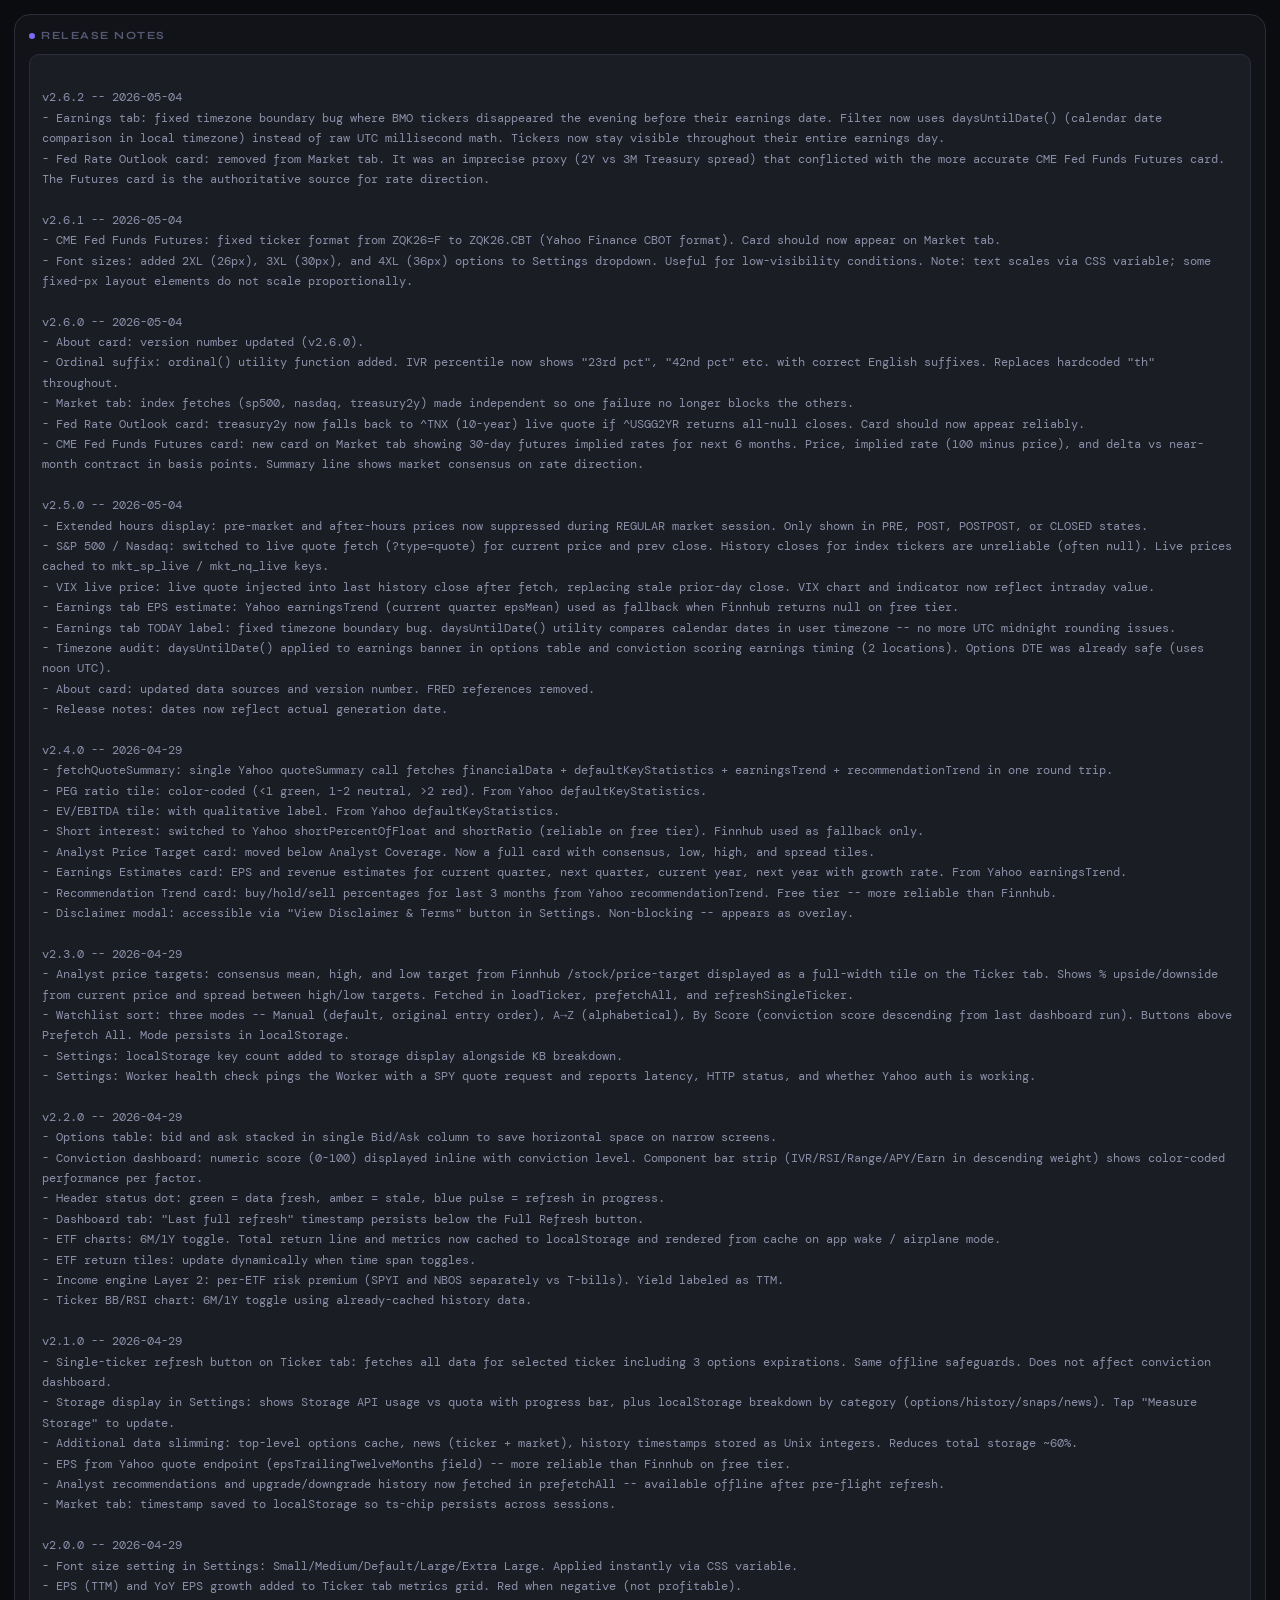
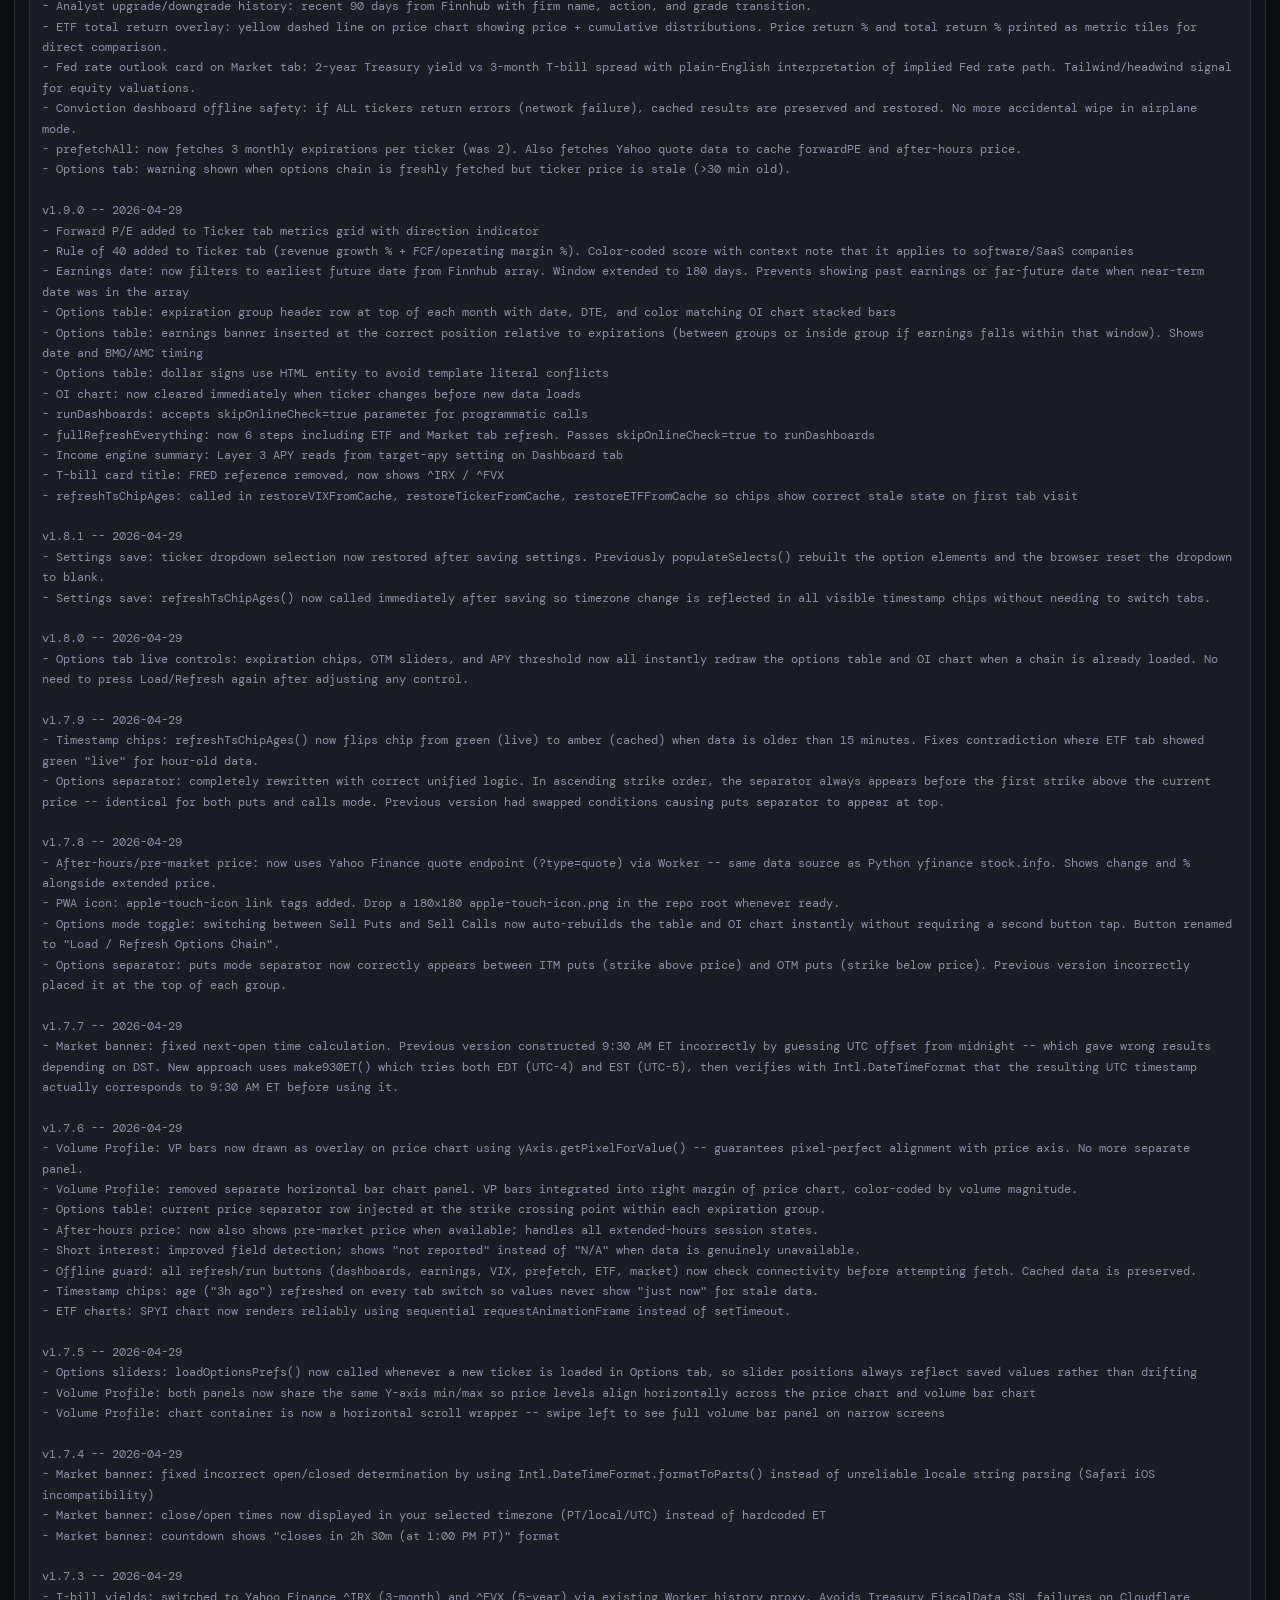
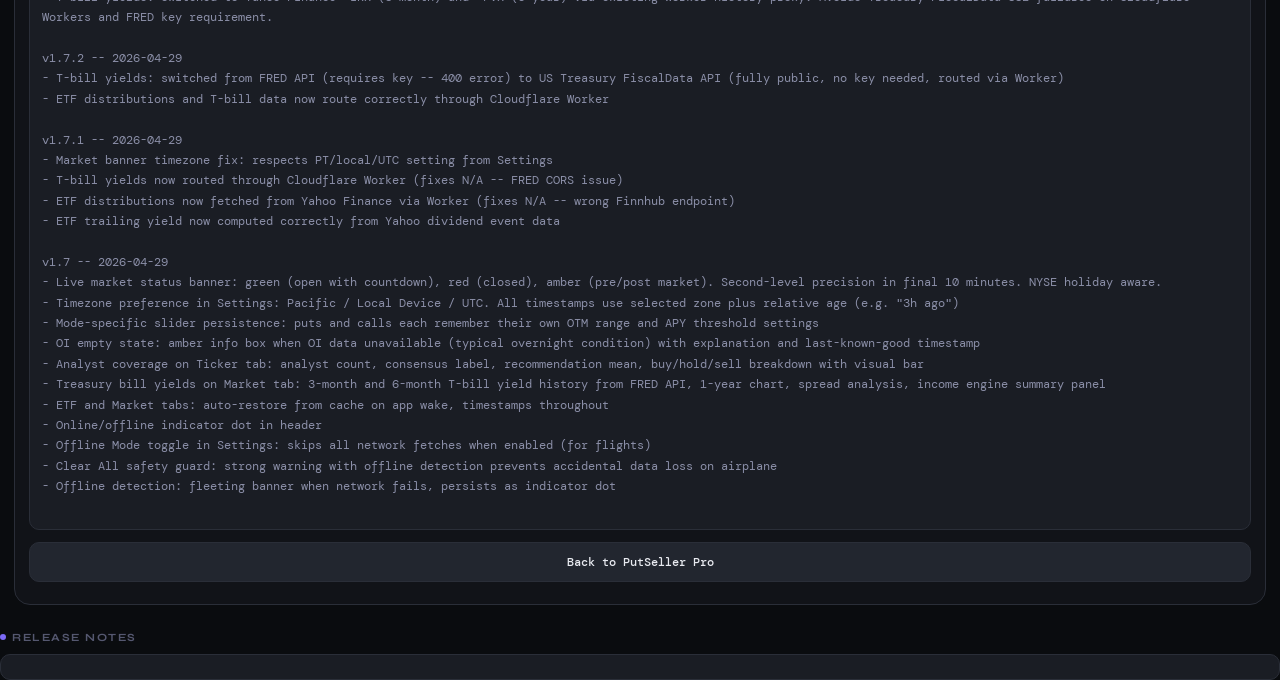
==== release-notes.html @ 483e10bd "Add release notes for versions 1.7.0 to 2.6.2 Added detailed release notes for versions 1.7.0 to 2.6" ====
<!DOCTYPE html>
<html lang="en">
<head>
  <meta charset="UTF-8">
  <meta name="viewport" content="width=device-width, initial-scale=1.0">
  <title>PutSeller Pro Release Notes</title>
  <link rel="stylesheet" href="./app.css">
</head>
<body>
  <div class="main">
    <div class="card">
      <div class="card-title">
        <span class="dot" style="background:var(--accent3)"></span>
        Release Notes
      </div>

      <div class="commentary" style="font-size:12px">
v2.6.2 -- 2026-05-04
- Earnings tab: fixed timezone boundary bug where BMO tickers disappeared the evening before their earnings date. Filter now uses daysUntilDate() (calendar date comparison in local timezone) instead of raw UTC millisecond math. Tickers now stay visible throughout their entire earnings day.
- Fed Rate Outlook card: removed from Market tab. It was an imprecise proxy (2Y vs 3M Treasury spread) that conflicted with the more accurate CME Fed Funds Futures card. The Futures card is the authoritative source for rate direction.

v2.6.1 -- 2026-05-04
- CME Fed Funds Futures: fixed ticker format from ZQK26=F to ZQK26.CBT (Yahoo Finance CBOT format). Card should now appear on Market tab.
- Font sizes: added 2XL (26px), 3XL (30px), and 4XL (36px) options to Settings dropdown. Useful for low-visibility conditions. Note: text scales via CSS variable; some fixed-px layout elements do not scale proportionally.

v2.6.0 -- 2026-05-04
- About card: version number updated (v2.6.0).
- Ordinal suffix: ordinal() utility function added. IVR percentile now shows "23rd pct", "42nd pct" etc. with correct English suffixes. Replaces hardcoded "th" throughout.
- Market tab: index fetches (sp500, nasdaq, treasury2y) made independent so one failure no longer blocks the others.
- Fed Rate Outlook card: treasury2y now falls back to ^TNX (10-year) live quote if ^USGG2YR returns all-null closes. Card should now appear reliably.
- CME Fed Funds Futures card: new card on Market tab showing 30-day futures implied rates for next 6 months. Price, implied rate (100 minus price), and delta vs near-month contract in basis points. Summary line shows market consensus on rate direction.

v2.5.0 -- 2026-05-04
- Extended hours display: pre-market and after-hours prices now suppressed during REGULAR market session. Only shown in PRE, POST, POSTPOST, or CLOSED states.
- S&P 500 / Nasdaq: switched to live quote fetch (?type=quote) for current price and prev close. History closes for index tickers are unreliable (often null). Live prices cached to mkt_sp_live / mkt_nq_live keys.
- VIX live price: live quote injected into last history close after fetch, replacing stale prior-day close. VIX chart and indicator now reflect intraday value.
- Earnings tab EPS estimate: Yahoo earningsTrend (current quarter epsMean) used as fallback when Finnhub returns null on free tier.
- Earnings tab TODAY label: fixed timezone boundary bug. daysUntilDate() utility compares calendar dates in user timezone -- no more UTC midnight rounding issues.
- Timezone audit: daysUntilDate() applied to earnings banner in options table and conviction scoring earnings timing (2 locations). Options DTE was already safe (uses noon UTC).
- About card: updated data sources and version number. FRED references removed.
- Release notes: dates now reflect actual generation date.

v2.4.0 -- 2026-04-29
- fetchQuoteSummary: single Yahoo quoteSummary call fetches financialData + defaultKeyStatistics + earningsTrend + recommendationTrend in one round trip.
- PEG ratio tile: color-coded (<1 green, 1-2 neutral, >2 red). From Yahoo defaultKeyStatistics.
- EV/EBITDA tile: with qualitative label. From Yahoo defaultKeyStatistics.
- Short interest: switched to Yahoo shortPercentOfFloat and shortRatio (reliable on free tier). Finnhub used as fallback only.
- Analyst Price Target card: moved below Analyst Coverage. Now a full card with consensus, low, high, and spread tiles.
- Earnings Estimates card: EPS and revenue estimates for current quarter, next quarter, current year, next year with growth rate. From Yahoo earningsTrend.
- Recommendation Trend card: buy/hold/sell percentages for last 3 months from Yahoo recommendationTrend. Free tier -- more reliable than Finnhub.
- Disclaimer modal: accessible via "View Disclaimer & Terms" button in Settings. Non-blocking -- appears as overlay.

v2.3.0 -- 2026-04-29
- Analyst price targets: consensus mean, high, and low target from Finnhub /stock/price-target displayed as a full-width tile on the Ticker tab. Shows % upside/downside from current price and spread between high/low targets. Fetched in loadTicker, prefetchAll, and refreshSingleTicker.
- Watchlist sort: three modes -- Manual (default, original entry order), A→Z (alphabetical), By Score (conviction score descending from last dashboard run). Buttons above Prefetch All. Mode persists in localStorage.
- Settings: localStorage key count added to storage display alongside KB breakdown.
- Settings: Worker health check pings the Worker with a SPY quote request and reports latency, HTTP status, and whether Yahoo auth is working.

v2.2.0 -- 2026-04-29
- Options table: bid and ask stacked in single Bid/Ask column to save horizontal space on narrow screens.
- Conviction dashboard: numeric score (0-100) displayed inline with conviction level. Component bar strip (IVR/RSI/Range/APY/Earn in descending weight) shows color-coded performance per factor.
- Header status dot: green = data fresh, amber = stale, blue pulse = refresh in progress.
- Dashboard tab: "Last full refresh" timestamp persists below the Full Refresh button.
- ETF charts: 6M/1Y toggle. Total return line and metrics now cached to localStorage and rendered from cache on app wake / airplane mode.
- ETF return tiles: update dynamically when time span toggles.
- Income engine Layer 2: per-ETF risk premium (SPYI and NBOS separately vs T-bills). Yield labeled as TTM.
- Ticker BB/RSI chart: 6M/1Y toggle using already-cached history data.

v2.1.0 -- 2026-04-29
- Single-ticker refresh button on Ticker tab: fetches all data for selected ticker including 3 options expirations. Same offline safeguards. Does not affect conviction dashboard.
- Storage display in Settings: shows Storage API usage vs quota with progress bar, plus localStorage breakdown by category (options/history/snaps/news). Tap "Measure Storage" to update.
- Additional data slimming: top-level options cache, news (ticker + market), history timestamps stored as Unix integers. Reduces total storage ~60%.
- EPS from Yahoo quote endpoint (epsTrailingTwelveMonths field) -- more reliable than Finnhub on free tier.
- Analyst recommendations and upgrade/downgrade history now fetched in prefetchAll -- available offline after pre-flight refresh.
- Market tab: timestamp saved to localStorage so ts-chip persists across sessions.

v2.0.0 -- 2026-04-29
- Font size setting in Settings: Small/Medium/Default/Large/Extra Large. Applied instantly via CSS variable.
- EPS (TTM) and YoY EPS growth added to Ticker tab metrics grid. Red when negative (not profitable).
- Analyst upgrade/downgrade history: recent 90 days from Finnhub with firm name, action, and grade transition.
- ETF total return overlay: yellow dashed line on price chart showing price + cumulative distributions. Price return % and total return % printed as metric tiles for direct comparison.
- Fed rate outlook card on Market tab: 2-year Treasury yield vs 3-month T-bill spread with plain-English interpretation of implied Fed rate path. Tailwind/headwind signal for equity valuations.
- Conviction dashboard offline safety: if ALL tickers return errors (network failure), cached results are preserved and restored. No more accidental wipe in airplane mode.
- prefetchAll: now fetches 3 monthly expirations per ticker (was 2). Also fetches Yahoo quote data to cache forwardPE and after-hours price.
- Options tab: warning shown when options chain is freshly fetched but ticker price is stale (>30 min old).

v1.9.0 -- 2026-04-29
- Forward P/E added to Ticker tab metrics grid with direction indicator
- Rule of 40 added to Ticker tab (revenue growth % + FCF/operating margin %). Color-coded score with context note that it applies to software/SaaS companies
- Earnings date: now filters to earliest future date from Finnhub array. Window extended to 180 days. Prevents showing past earnings or far-future date when near-term date was in the array
- Options table: expiration group header row at top of each month with date, DTE, and color matching OI chart stacked bars
- Options table: earnings banner inserted at the correct position relative to expirations (between groups or inside group if earnings falls within that window). Shows date and BMO/AMC timing
- Options table: dollar signs use HTML entity to avoid template literal conflicts
- OI chart: now cleared immediately when ticker changes before new data loads
- runDashboards: accepts skipOnlineCheck=true parameter for programmatic calls
- fullRefreshEverything: now 6 steps including ETF and Market tab refresh. Passes skipOnlineCheck=true to runDashboards
- Income engine summary: Layer 3 APY reads from target-apy setting on Dashboard tab
- T-bill card title: FRED reference removed, now shows ^IRX / ^FVX
- refreshTsChipAges: called in restoreVIXFromCache, restoreTickerFromCache, restoreETFFromCache so chips show correct stale state on first tab visit

v1.8.1 -- 2026-04-29
- Settings save: ticker dropdown selection now restored after saving settings. Previously populateSelects() rebuilt the option elements and the browser reset the dropdown to blank.
- Settings save: refreshTsChipAges() now called immediately after saving so timezone change is reflected in all visible timestamp chips without needing to switch tabs.

v1.8.0 -- 2026-04-29
- Options tab live controls: expiration chips, OTM sliders, and APY threshold now all instantly redraw the options table and OI chart when a chain is already loaded. No need to press Load/Refresh again after adjusting any control.

v1.7.9 -- 2026-04-29
- Timestamp chips: refreshTsChipAges() now flips chip from green (live) to amber (cached) when data is older than 15 minutes. Fixes contradiction where ETF tab showed green "live" for hour-old data.
- Options separator: completely rewritten with correct unified logic. In ascending strike order, the separator always appears before the first strike above the current price -- identical for both puts and calls mode. Previous version had swapped conditions causing puts separator to appear at top.

v1.7.8 -- 2026-04-29
- After-hours/pre-market price: now uses Yahoo Finance quote endpoint (?type=quote) via Worker -- same data source as Python yfinance stock.info. Shows change and % alongside extended price.
- PWA icon: apple-touch-icon link tags added. Drop a 180x180 apple-touch-icon.png in the repo root whenever ready.
- Options mode toggle: switching between Sell Puts and Sell Calls now auto-rebuilds the table and OI chart instantly without requiring a second button tap. Button renamed to "Load / Refresh Options Chain".
- Options separator: puts mode separator now correctly appears between ITM puts (strike above price) and OTM puts (strike below price). Previous version incorrectly placed it at the top of each group.

v1.7.7 -- 2026-04-29
- Market banner: fixed next-open time calculation. Previous version constructed 9:30 AM ET incorrectly by guessing UTC offset from midnight -- which gave wrong results depending on DST. New approach uses make930ET() which tries both EDT (UTC-4) and EST (UTC-5), then verifies with Intl.DateTimeFormat that the resulting UTC timestamp actually corresponds to 9:30 AM ET before using it.

v1.7.6 -- 2026-04-29
- Volume Profile: VP bars now drawn as overlay on price chart using yAxis.getPixelForValue() -- guarantees pixel-perfect alignment with price axis. No more separate panel.
- Volume Profile: removed separate horizontal bar chart panel. VP bars integrated into right margin of price chart, color-coded by volume magnitude.
- Options table: current price separator row injected at the strike crossing point within each expiration group.
- After-hours price: now also shows pre-market price when available; handles all extended-hours session states.
- Short interest: improved field detection; shows "not reported" instead of "N/A" when data is genuinely unavailable.
- Offline guard: all refresh/run buttons (dashboards, earnings, VIX, prefetch, ETF, market) now check connectivity before attempting fetch. Cached data is preserved.
- Timestamp chips: age ("3h ago") refreshed on every tab switch so values never show "just now" for stale data.
- ETF charts: SPYI chart now renders reliably using sequential requestAnimationFrame instead of setTimeout.

v1.7.5 -- 2026-04-29
- Options sliders: loadOptionsPrefs() now called whenever a new ticker is loaded in Options tab, so slider positions always reflect saved values rather than drifting
- Volume Profile: both panels now share the same Y-axis min/max so price levels align horizontally across the price chart and volume bar chart
- Volume Profile: chart container is now a horizontal scroll wrapper -- swipe left to see full volume bar panel on narrow screens

v1.7.4 -- 2026-04-29
- Market banner: fixed incorrect open/closed determination by using Intl.DateTimeFormat.formatToParts() instead of unreliable locale string parsing (Safari iOS incompatibility)
- Market banner: close/open times now displayed in your selected timezone (PT/local/UTC) instead of hardcoded ET
- Market banner: countdown shows "closes in 2h 30m (at 1:00 PM PT)" format

v1.7.3 -- 2026-04-29
- T-bill yields: switched to Yahoo Finance ^IRX (3-month) and ^FVX (5-year) via existing Worker history proxy. Avoids Treasury FiscalData SSL failures on Cloudflare Workers and FRED key requirement.

v1.7.2 -- 2026-04-29
- T-bill yields: switched from FRED API (requires key -- 400 error) to US Treasury FiscalData API (fully public, no key needed, routed via Worker)
- ETF distributions and T-bill data now route correctly through Cloudflare Worker

v1.7.1 -- 2026-04-29
- Market banner timezone fix: respects PT/local/UTC setting from Settings
- T-bill yields now routed through Cloudflare Worker (fixes N/A -- FRED CORS issue)
- ETF distributions now fetched from Yahoo Finance via Worker (fixes N/A -- wrong Finnhub endpoint)
- ETF trailing yield now computed correctly from Yahoo dividend event data

v1.7 -- 2026-04-29
- Live market status banner: green (open with countdown), red (closed), amber (pre/post market). Second-level precision in final 10 minutes. NYSE holiday aware.
- Timezone preference in Settings: Pacific / Local Device / UTC. All timestamps use selected zone plus relative age (e.g. "3h ago")
- Mode-specific slider persistence: puts and calls each remember their own OTM range and APY threshold settings
- OI empty state: amber info box when OI data unavailable (typical overnight condition) with explanation and last-known-good timestamp
- Analyst coverage on Ticker tab: analyst count, consensus label, recommendation mean, buy/hold/sell breakdown with visual bar
- Treasury bill yields on Market tab: 3-month and 6-month T-bill yield history from FRED API, 1-year chart, spread analysis, income engine summary panel
- ETF and Market tabs: auto-restore from cache on app wake, timestamps throughout
- Online/offline indicator dot in header
- Offline Mode toggle in Settings: skips all network fetches when enabled (for flights)
- Clear All safety guard: strong warning with offline detection prevents accidental data loss on airplane
- Offline detection: fleeting banner when network fails, persists as indicator dot
      </div>

      <a class="btn btn-secondary" href="./index.html" style="text-decoration:none;margin-top:12px">
        Back to PutSeller Pro
      </a>
    </div>
  </div>
</body>
</html>





<div class="card-title" style="margin-bottom:10px"><span class="dot" style="background:var(--accent3)"></span>Release Notes</div>
    <div class="commentary" style="font-size:12px"></div>
---- app.css ----
@import url('https://fonts.googleapis.com/css2?family=DM+Mono:wght@300;400;500&family=Syne:wght@400;600;700;800&display=swap');
:root{
  --base-font:18px;
  --bg:#0a0c0f;--surface:#111318;--surface2:#1a1d24;--surface3:#22262f;
  --border:#2a2e38;--accent:#00d4aa;--accent2:#ff6b35;--accent3:#7c6af7;
  --danger:#ff4757;--warn:#ffa502;--text:#e8eaf0;--text2:#8b8fa8;--text3:#555870;
  --green:#00c896;--red:#ff4757;--yellow:#ffd32a;
  --mono:'DM Mono',monospace;--sans:'Syne',sans-serif;
  --radius:10px;--radius-lg:16px;
}
*{box-sizing:border-box;margin:0;padding:0;-webkit-tap-highlight-color:transparent}
html,body{background:var(--bg);color:var(--text);font-family:var(--sans);font-size:var(--base-font);min-height:100vh;overscroll-behavior:none}
#app{display:flex;flex-direction:column;min-height:100vh}
/* Market status banner */
#market-status-banner{font-family:var(--mono);font-size:12px;font-weight:600;padding:6px 16px;text-align:center;position:sticky;top:0;z-index:200;transition:background 0.5s}
.mkt-open{background:rgba(0,200,150,0.9);color:#000}
.mkt-prepost{background:rgba(255,165,2,0.9);color:#000}
.mkt-closed{background:rgba(255,71,87,0.85);color:#fff}
/* Header */
#top-progress-bar{position:fixed;top:0;left:0;right:0;height:3px;z-index:9999;background:transparent;pointer-events:none}
#top-progress-bar .top-bar-fill{height:3px;width:0%;background:linear-gradient(90deg,#00d4aa,#4fc3f7);transition:width 0.3s ease;border-radius:0 2px 2px 0}
#top-progress-bar.active .top-bar-fill{box-shadow:0 0 8px rgba(0,212,170,0.6)}
.header{background:var(--surface);border-bottom:1px solid var(--border);padding:10px 16px 8px;position:sticky;top:36px;z-index:100;display:flex;align-items:center;justify-content:space-between}
.header-left{display:flex;flex-direction:column;gap:2px}
.header-title{font-family:var(--sans);font-size:18px;font-weight:800;letter-spacing:-0.5px;color:var(--accent)}
.header-sub{font-family:var(--mono);font-size:10px;color:var(--text3);display:flex;align-items:center;gap:6px}
.online-dot{width:6px;height:6px;border-radius:50%;display:inline-block;flex-shrink:0}
.online-dot-on{background:var(--green)}
.online-dot-off{background:var(--red)}
.settings-btn{background:var(--surface3);border:1px solid var(--border);color:var(--text2);border-radius:8px;padding:7px 11px;font-size:13px;cursor:pointer;font-family:var(--mono)}
/* VIX status banner in header */
#vix-status-banner{display:none;font-family:var(--mono);font-size:11px;font-weight:600;padding:3px 8px;border-radius:6px;margin-top:3px;width:fit-content}
.vix-status-elevated{background:rgba(255,165,2,0.2);color:var(--warn);border:1px solid rgba(255,165,2,0.4)}
.vix-status-high{background:rgba(255,71,87,0.2);color:var(--red);border:1px solid rgba(255,71,87,0.4)}
.vix-status-extreme{background:rgba(124,106,247,0.2);color:#b39ddb;border:1px solid rgba(124,106,247,0.4)}
/* Nav tabs */
.nav-tabs{display:flex;background:var(--surface);border-bottom:1px solid var(--border);overflow-x:auto;scrollbar-width:none;-webkit-overflow-scrolling:touch;position:sticky;top:94px;z-index:99}
.nav-tabs::-webkit-scrollbar{display:none}
.nav-tab{flex:0 0 auto;padding:10px 13px;font-family:var(--mono);font-size:11px;color:var(--text3);border:none;background:none;cursor:pointer;border-bottom:2px solid transparent;white-space:nowrap;transition:all 0.2s}
.nav-tab.active{color:var(--accent);border-bottom-color:var(--accent)}
.vix-dot{display:inline-block;width:7px;height:7px;border-radius:50%;margin-left:4px;vertical-align:middle;position:relative;top:-1px}
.vix-dot-elevated{background:var(--warn)}
.vix-dot-high{background:var(--red)}
.vix-dot-extreme{background:#b39ddb;animation:vixpulse 1.4s ease-in-out infinite}
@keyframes vixpulse{0%,100%{opacity:1}50%{opacity:0.3}}
/* Offline banner */
.offline-banner{position:fixed;top:0;left:0;right:0;background:rgba(255,165,2,0.95);color:#000;font-family:var(--mono);font-size:12px;padding:10px 16px;text-align:center;z-index:500;transform:translateY(-100%);transition:transform 0.3s;font-weight:600}
.offline-banner.show{transform:translateY(0)}
/* Offline mode overlay */
#offline-mode-bar{display:none;background:rgba(124,106,247,0.15);border-bottom:1px solid rgba(124,106,247,0.3);font-family:var(--mono);font-size:10px;color:#b39ddb;padding:4px 16px;text-align:center}
/* Layout */
.main{flex:1;padding:14px}
.tab-panel{display:none}
.tab-panel.active{display:block}
.card{background:var(--surface);border:1px solid var(--border);border-radius:var(--radius-lg);padding:14px;margin-bottom:12px}
.card-title{font-family:var(--sans);font-size:11px;font-weight:700;letter-spacing:1.5px;text-transform:uppercase;color:var(--text3);margin-bottom:12px;display:flex;align-items:center;gap:6px}
.card-title .dot{width:6px;height:6px;border-radius:50%;background:var(--accent);display:inline-block}
.btn{display:inline-flex;align-items:center;justify-content:center;gap:6px;border:none;border-radius:var(--radius);padding:11px 16px;font-family:var(--mono);font-size:12px;font-weight:500;cursor:pointer;transition:all 0.15s;width:100%;margin-bottom:8px}
.btn-primary{background:var(--accent);color:#000}
.btn-success{background:#00897b;color:#fff}
.btn-secondary{background:var(--surface3);color:var(--text);border:1px solid var(--border)}
.btn-danger{background:var(--danger);color:#fff}
.btn-sm{padding:7px 12px;font-size:11px;width:auto;margin-bottom:0}
.btn:disabled{opacity:0.4;cursor:not-allowed}
.input-group{margin-bottom:12px}
.input-label{font-family:var(--mono);font-size:11px;color:var(--text2);margin-bottom:5px;display:block}
.input{width:100%;background:var(--surface2);border:1px solid var(--border);border-radius:var(--radius);color:var(--text);font-family:var(--mono);font-size:13px;padding:10px 12px;outline:none;transition:border-color 0.2s;-webkit-appearance:none}
.input:focus{border-color:var(--accent)}
select.input{cursor:pointer}
.metrics-grid{display:grid;grid-template-columns:1fr 1fr;gap:8px;margin-bottom:12px}
.metric-tile{background:var(--surface2);border:1px solid var(--border);border-radius:var(--radius);padding:10px 12px}
.metric-label{font-family:var(--mono);font-size:9px;color:var(--text3);text-transform:uppercase;letter-spacing:0.8px;margin-bottom:3px}
.metric-value{font-family:var(--mono);font-size:16px;font-weight:500;color:var(--text)}
.metric-sub{font-family:var(--mono);font-size:10px;color:var(--text3);margin-top:2px;line-height:1.4}
.watchlist-item{display:flex;align-items:center;justify-content:space-between;padding:10px 12px;background:var(--surface2);border:1px solid var(--border);border-radius:var(--radius);margin-bottom:6px;cursor:pointer}
.watchlist-ticker{font-family:var(--mono);font-size:14px;font-weight:500;color:var(--accent)}
.watchlist-price{font-family:var(--mono);font-size:13px;color:var(--text);text-align:right}
.watchlist-change{font-family:var(--mono);font-size:10px;margin-top:1px}
.watchlist-ts{font-family:var(--mono);font-size:9px;color:var(--text3);margin-top:1px}
.watchlist-remove{background:none;border:none;color:var(--text3);font-size:16px;cursor:pointer;padding:4px 8px;margin-left:8px;flex-shrink:0}
.options-table-wrap{overflow-x:auto;-webkit-overflow-scrolling:touch}
.options-table{width:100%;border-collapse:collapse;min-width:480px}
.options-table th{font-family:var(--mono);font-size:9px;color:var(--text3);text-transform:uppercase;letter-spacing:0.7px;padding:6px 8px;text-align:right;border-bottom:1px solid var(--border);white-space:nowrap}
.options-table th:first-child{text-align:left}
.options-table td{font-family:var(--mono);font-size:11px;color:var(--text);padding:7px 8px;text-align:right;border-bottom:1px solid var(--border);white-space:nowrap}
.options-table td:first-child{text-align:left;color:var(--text2)}
.options-table tr.highlighted td{background:rgba(0,212,170,0.22)}
.options-table tr.highlighted td:first-child{border-left:3px solid var(--accent)}
.apy-cell{color:var(--accent)!important;font-weight:500}
.apy-cell.great{color:var(--green)!important}
.chart-wrap{position:relative;height:200px;margin-bottom:8px}
.ivr-badge{display:inline-block;font-family:var(--mono);font-size:10px;padding:2px 7px;border-radius:4px;font-weight:500}
.ivr-low{background:rgba(33,150,243,0.2);color:#64b5f6}
.ivr-normal{background:rgba(0,200,150,0.2);color:var(--green)}
.ivr-elevated{background:rgba(255,165,2,0.2);color:var(--warn)}
.ivr-high{background:rgba(255,71,87,0.2);color:var(--red)}
.ts-chip{display:inline-flex;align-items:center;gap:4px;font-family:var(--mono);font-size:9px;background:var(--surface2);border:1px solid var(--border);border-radius:4px;padding:2px 6px;margin-bottom:8px}
.ts-chip.live{color:var(--green);border-color:rgba(0,200,150,0.3)}
.ts-chip.stale{color:var(--warn);border-color:rgba(255,165,2,0.3)}
.spinner{display:inline-block;width:14px;height:14px;border:2px solid var(--border);border-top-color:var(--accent);border-radius:50%;animation:spin 0.8s linear infinite;flex-shrink:0}
@keyframes spin{to{transform:rotate(360deg)}}
.progress-bar-wrap{height:3px;background:var(--surface3);border-radius:2px;overflow:hidden;margin-bottom:8px}
.progress-bar{height:100%;background:var(--accent);border-radius:2px;transition:width 0.3s}
.toast{position:fixed;bottom:24px;left:50%;transform:translateX(-50%);background:var(--surface3);border:1px solid var(--border);color:var(--text);font-family:var(--mono);font-size:12px;padding:10px 16px;border-radius:var(--radius);z-index:999;opacity:0;transition:opacity 0.3s;white-space:nowrap;pointer-events:none;max-width:90vw;text-align:center}
.toast.show{opacity:1}
.settings-overlay{display:none;position:fixed;inset:0;background:rgba(0,0,0,0.7);z-index:300;backdrop-filter:blur(4px)}
.settings-overlay.open{display:flex;align-items:flex-end}
.settings-sheet{background:var(--surface);border-top:1px solid var(--border);border-radius:20px 20px 0 0;padding:20px 16px 40px;width:100%;max-height:85vh;overflow-y:auto}
.settings-handle{width:36px;height:4px;background:var(--border);border-radius:2px;margin:0 auto 18px}
.settings-title{font-family:var(--sans);font-size:16px;font-weight:700;margin-bottom:16px}
/* Offline confirm modal */
.modal-overlay{display:none;position:fixed;inset:0;background:rgba(0,0,0,0.8);z-index:400;align-items:center;justify-content:center;padding:20px}
.modal-overlay.open{display:flex}
.modal-box{background:var(--surface);border:1px solid var(--border);border-radius:var(--radius-lg);padding:20px;max-width:340px;width:100%}
.modal-title{font-family:var(--sans);font-size:16px;font-weight:700;color:var(--danger);margin-bottom:12px}
.modal-body{font-family:var(--mono);font-size:12px;color:var(--text2);line-height:1.6;margin-bottom:16px}
.exp-chips{display:flex;flex-wrap:wrap;gap:6px;margin-bottom:12px}
.exp-chip{font-family:var(--mono);font-size:11px;padding:5px 10px;border-radius:6px;border:1px solid var(--border);background:var(--surface2);color:var(--text2);cursor:pointer;transition:all 0.15s}
.exp-chip.selected{background:rgba(0,212,170,0.15);border-color:var(--accent);color:var(--accent)}
.mode-toggle{display:flex;background:var(--surface2);border:1px solid var(--border);border-radius:var(--radius);overflow:hidden;margin-bottom:12px}
.mode-btn{flex:1;padding:9px;font-family:var(--mono);font-size:11px;border:none;background:none;color:var(--text3);cursor:pointer;transition:all 0.2s}
.mode-btn.active{background:var(--accent);color:#000;font-weight:500}
.slider-wrap{margin-bottom:12px}
.slider-row{display:flex;justify-content:space-between;align-items:center;margin-bottom:4px}
.slider-label{font-family:var(--mono);font-size:11px;color:var(--text2)}
.slider-val{font-family:var(--mono);font-size:11px;color:var(--accent)}
input[type=range]{-webkit-appearance:none;width:100%;height:4px;background:var(--surface3);border-radius:2px;outline:none}
input[type=range]::-webkit-slider-thumb{-webkit-appearance:none;width:18px;height:18px;border-radius:50%;background:var(--accent);cursor:pointer}
.commentary{background:var(--surface2);border:1px solid var(--border);border-radius:var(--radius);padding:12px;font-family:var(--mono);font-size:11px;color:var(--text2);line-height:1.7;white-space:pre-wrap;word-break:break-word}
.empty{text-align:center;padding:40px 20px;color:var(--text3);font-family:var(--mono);font-size:12px}
.empty-icon{font-size:32px;margin-bottom:10px}
.divider{border:none;border-top:1px solid var(--border);margin:14px 0}
.row{display:flex;gap:8px;align-items:center}
.row .input{flex:1}
.earnings-warn{background:rgba(255,165,2,0.1);border:1px solid rgba(255,165,2,0.3);border-radius:var(--radius);padding:10px 12px;font-family:var(--mono);font-size:11px;color:var(--warn);margin-bottom:10px;line-height:1.5}
.oi-empty-box{background:rgba(255,165,2,0.08);border:1px solid rgba(255,165,2,0.3);border-radius:var(--radius);padding:12px;font-family:var(--mono);font-size:11px;color:var(--warn);line-height:1.6;margin-top:8px}
.vix-banner{border-radius:var(--radius);padding:12px 14px;margin-bottom:10px;display:flex;align-items:center;justify-content:space-between}
.vix-banner-label{font-family:var(--sans);font-size:13px;font-weight:700}
.vix-banner-value{font-family:var(--mono);font-size:22px;font-weight:500}
.vix-low{background:rgba(33,150,243,0.15);border:1px solid rgba(33,150,243,0.4)}
.vix-normal{background:rgba(0,200,150,0.15);border:1px solid rgba(0,200,150,0.4)}
.vix-elevated{background:rgba(255,165,2,0.15);border:1px solid rgba(255,165,2,0.4)}
.vix-high{background:rgba(255,71,87,0.15);border:1px solid rgba(255,71,87,0.4)}
.vix-extreme{background:rgba(124,106,247,0.15);border:1px solid rgba(124,106,247,0.4)}
.news-item{padding:10px 0;border-bottom:1px solid var(--border)}
.news-item:last-child{border-bottom:none}
.news-headline{font-family:var(--sans);font-size:13px;font-weight:600;color:var(--text);margin-bottom:4px;line-height:1.4}
.news-meta{font-family:var(--mono);font-size:10px;color:var(--text3);margin-bottom:4px}
.news-summary{font-family:var(--mono);font-size:11px;color:var(--text2);line-height:1.5}
.earnings-card{border-radius:var(--radius-lg);padding:14px;margin-bottom:12px;cursor:pointer}
.earnings-card-urgent{background:rgba(255,71,87,0.08);border:1px solid rgba(255,71,87,0.3);border-left:4px solid rgba(255,71,87,0.7)}
.earnings-card-soon{background:rgba(255,165,2,0.08);border:1px solid rgba(255,165,2,0.3);border-left:4px solid rgba(255,165,2,0.7)}
.earnings-card-normal{background:rgba(0,212,170,0.05);border:1px solid var(--border);border-left:4px solid rgba(0,212,170,0.4)}
a{color:inherit}
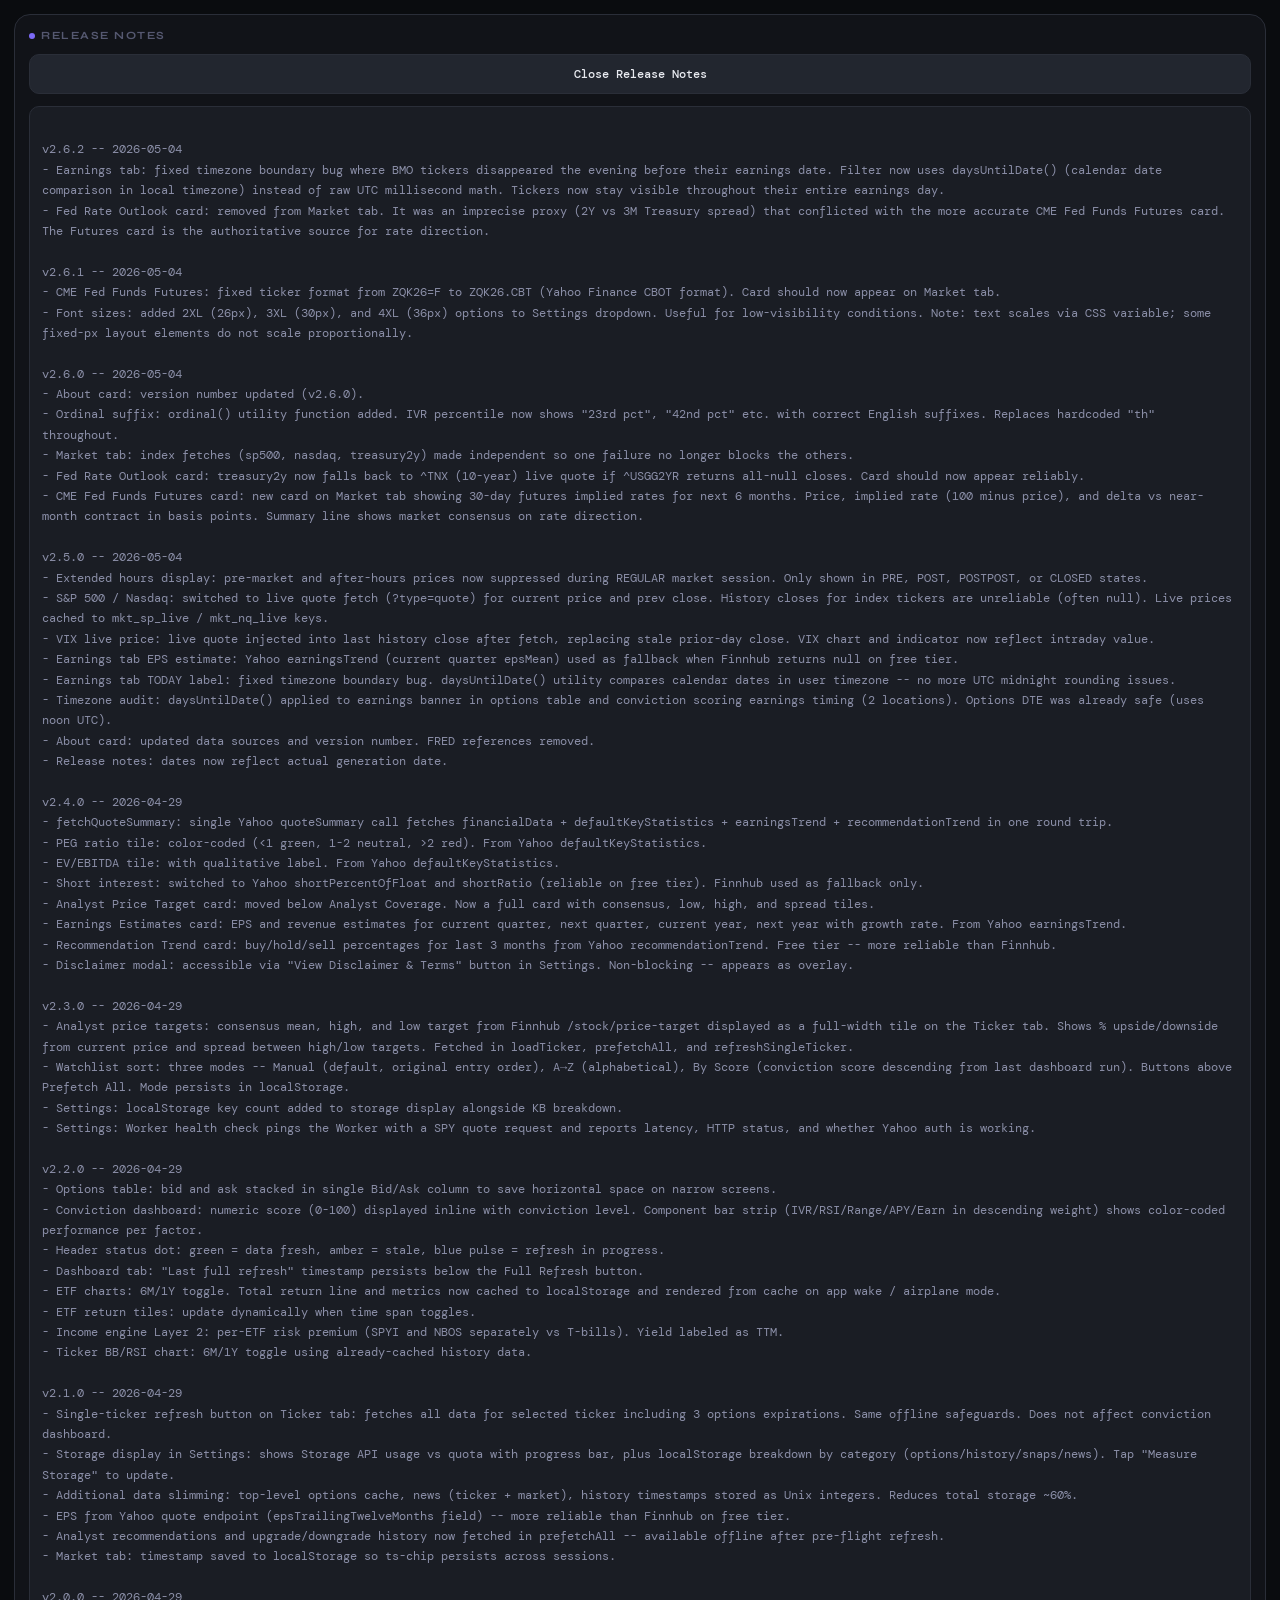
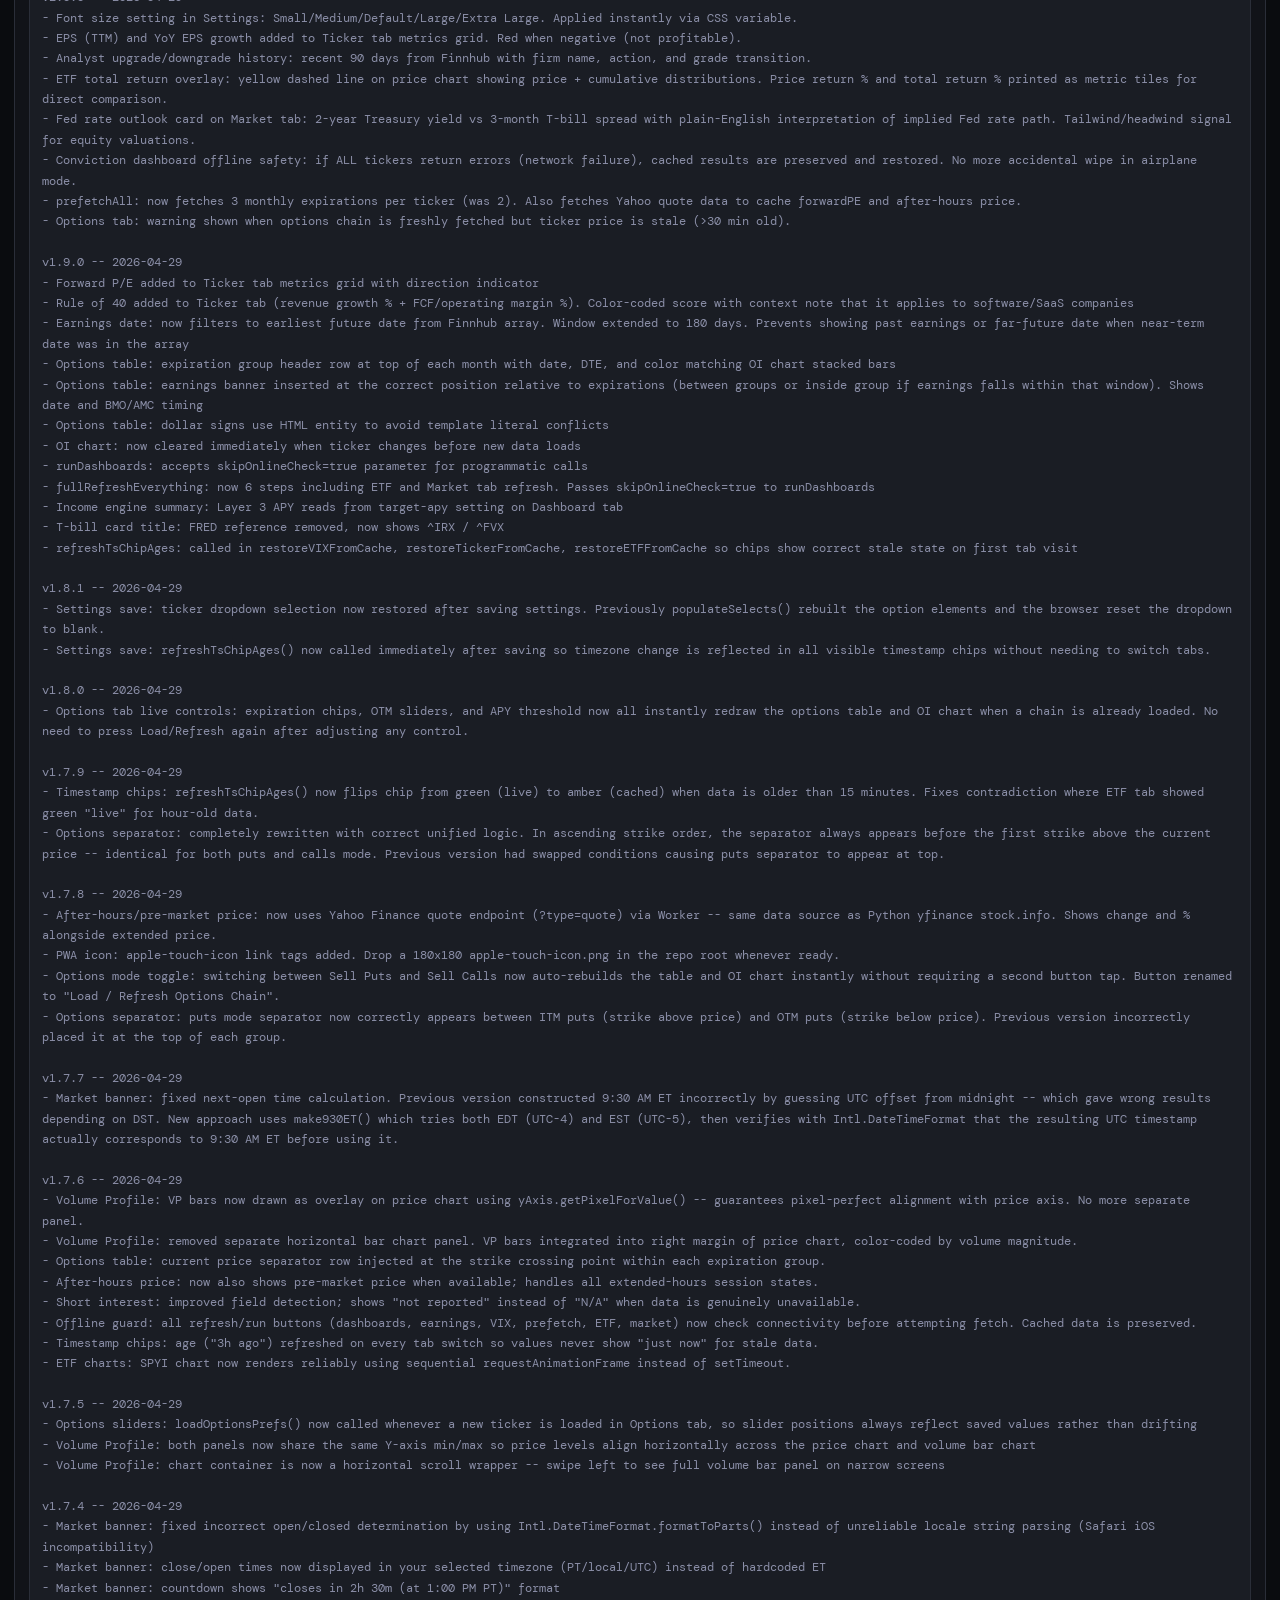
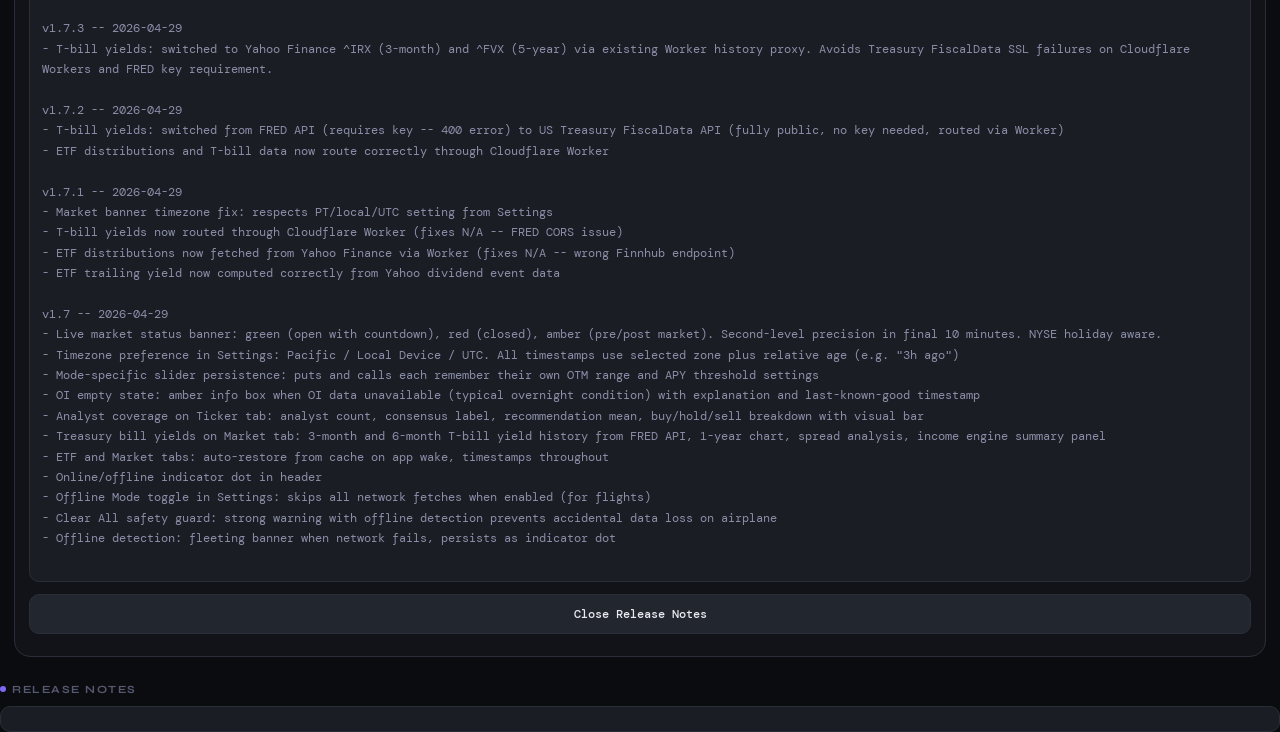
==== commit 3d8422b5: "Add 'Close Release Notes' button to release notes page" ====
--- a/release-notes.html
+++ b/release-notes.html
@@ -13,6 +13,10 @@
         <span class="dot" style="background:var(--accent3)"></span>
         Release Notes
       </div>
+
+      <a class="btn btn-secondary" href="./index.html" style="text-decoration:none;margin-bottom:12px">
+        Close Release Notes
+      </a>
 
       <div class="commentary" style="font-size:12px">
 v2.6.2 -- 2026-05-04
@@ -166,7 +170,7 @@
       </div>
 
       <a class="btn btn-secondary" href="./index.html" style="text-decoration:none;margin-top:12px">
-        Back to PutSeller Pro
+        Close Release Notes
       </a>
     </div>
   </div>
